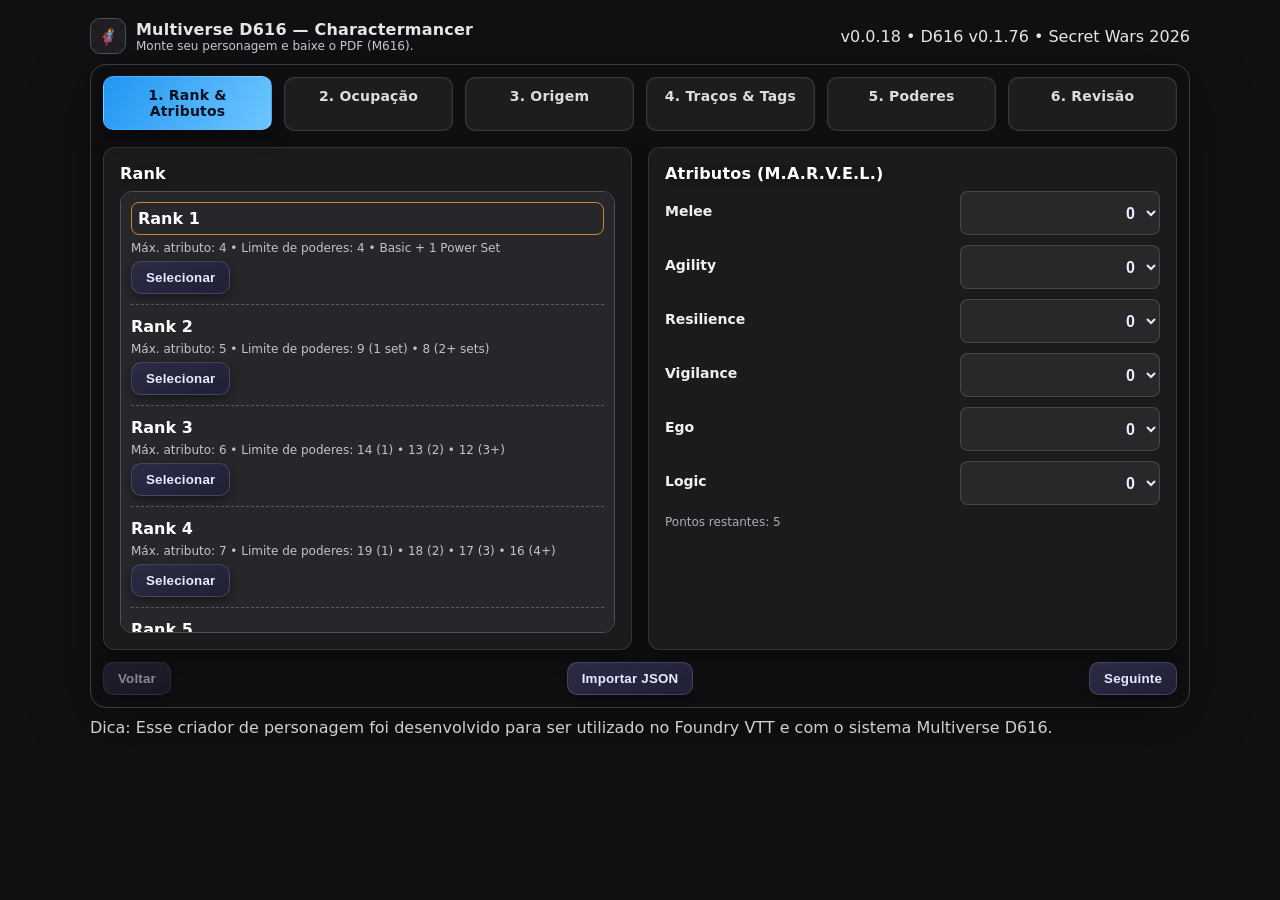
==== index.html @ df47f208 "Sync Charactermancer data with Multiverse-D616 v0.1.76" ====
<!doctype html>
<html lang="pt-BR">
<head>
  <meta charset="utf-8" />
  <meta name="viewport" content="width=device-width, initial-scale=1" />
  <title>Multiverse D616 — Charactermancer</title>
  <meta name="description" content="Charactermancer web (Multiverse D616) — monte personagem e baixe PDF." />
  <link rel="icon" href="assets/img/favicon.svg" type="image/svg+xml" />
  <link rel="stylesheet" href="styles/styles.css" />
  <link rel="stylesheet" href="styles/skin-iconic.css" />
  <style>
    body{margin:0;background:#111114;color:#e6e6e6;font-family:system-ui,-apple-system,Segoe UI,Roboto,Arial,sans-serif;}
    .page{max-width:1100px;margin:18px auto;padding:0 12px;}
    .topbar{display:flex;align-items:center;justify-content:space-between;gap:12px;margin-bottom:10px;}
    .brand{display:flex;align-items:center;gap:10px;}
    .brand .logo{width:34px;height:34px;display:inline-flex;align-items:center;justify-content:center;border-radius:10px;background:#1f1f23;border:1px solid #505059;}
    .brand h1{font-size:16px;margin:0;font-weight:800;letter-spacing:.2px;}
    .brand .sub{font-size:12px;color:#c7c7d1;}
    .mmc-shell{border:1px solid #3b3b44;border-radius:16px;padding:12px;background:rgba(0,0,0,.12);box-shadow:0 14px 60px rgba(0,0,0,.35);}
    .toast-wrap{position:fixed;top:12px;right:12px;display:flex;flex-direction:column;gap:10px;z-index:9999;}
    .toast{min-width:260px;max-width:420px;padding:10px 12px;border-radius:12px;border:1px solid rgba(255,255,255,.12);background:#1f1f23;box-shadow:0 10px 30px rgba(0,0,0,.35);}
    .toast strong{display:block;font-size:12px;margin-bottom:4px;opacity:.9;}
    .toast p{margin:0;font-size:13px;line-height:1.35;color:#e6e6e6;}
  </style>
</head>
<body>
  <div class="toast-wrap" id="toast-wrap" aria-live="polite" aria-atomic="true"></div>

  <div class="page">
    <div class="topbar">
      <div class="brand">
        <div class="logo" aria-hidden="true">🦸</div>
        <div>
          <h1>Multiverse D616 — Charactermancer</h1>
          <div class="sub">Monte seu personagem e baixe o PDF (M616).</div>
        </div>
      </div>
      <div class="sub" id="version"></div>
    </div>

    <div class="mmc-shell mmc-app" id="mmc-root"></div>

    <div class="sub" style="margin-top:10px;opacity:.9;" id="mmc-tip">
      Dica: Esse criador de personagem foi desenvolvido para ser utilizado no Foundry VTT e com o sistema Multiverse D616.
    </div>
  </div>

  <script src="js/m616-export.js"></script>
  <script>
    /*
     * Catálogo sincronizado diretamente com o Charactermancer do sistema.
     * Isso mantém Origins, Traits, Tags, Powers e demais dados do site alinhados
     * ao Multiverse-D616 sem duplicar uma segunda base de regras neste repositório.
     */
    (() => {
      const SYSTEM_VERSION = "0.1.76";
      const SITE_VERSION = "0.0.18";
      const DATA_ROOT = "https://raw.githubusercontent.com/rodrigosinistro/multiverse-D616/main/apps/charactermancer/data/";
      const DATA_FILES = new Set([
        "actor-modelo.json",
        "items.json",
        "occupations.json",
        "origins.json",
        "traits.json",
        "tags.json",
        "powers.json"
      ]);

      const originalFetch = window.fetch.bind(window);
      window.fetch = function(resource, options) {
        try {
          const raw = typeof resource === "string" ? resource : resource?.url;
          const url = new URL(raw, window.location.href);
          const match = url.pathname.match(/(?:^|\/)data\/([^/?#]+)$/);
          const file = match?.[1];
          if (file && DATA_FILES.has(file)) {
            return originalFetch(DATA_ROOT + file, { ...(options || {}), cache: "no-store" });
          }
        } catch (_) {}
        return originalFetch(resource, options);
      };

      window.MMC_D616_SYNC = Object.freeze({
        siteVersion: SITE_VERSION,
        systemVersion: SYSTEM_VERSION,
        source: "Multiverse-D616 / Secret Wars 2026"
      });

      window.addEventListener("load", () => {
        setTimeout(() => {
          const version = document.getElementById("version");
          if (version) version.textContent = `v${SITE_VERSION} • D616 v${SYSTEM_VERSION} • Secret Wars 2026`;
        }, 0);
      });
    })();
  </script>
  <script src="js/mmc-site.js"></script>
</body>
</html>
---- styles/styles.css ----
/* Marvel Multiverse Charactermancer - High Contrast Theme (v0.6.4) */
.mmc-app { font-size: 14px; color:#e6e6e6; }
.mmc-app a, .mmc-app button, .mmc-app input, .mmc-app select, .mmc-app textarea { color:#e6e6e6; }

/* Tokens */
:root {
  --mmc-bg: #1f1f23;
  --mmc-elev: #26262b;
  --mmc-elev-2: #2d2d33;
  --mmc-border: #505059;
  --mmc-soft: #8e8e9a;
  --mmc-strong: #f0f0f5;
  --mmc-accent: #c98b1f; /* dourado suave para combinar com o tema Marvel */
  --mmc-accent-2: #8bc2ff; /* azul de destaque para inputs/seleção */
  --mmc-danger: #e05d5d;
}

.mmc-app .mmc-header { display:flex; gap:8px; align-items:center; margin-bottom:8px; }
.mmc-steps { display:flex; gap:8px; margin-bottom:10px; flex-wrap:wrap; }
.mmc-step {
  padding:6px 10px; border-radius:12px;
  background: var(--mmc-elev);
  color:#ddd; border:1px solid var(--mmc-border);
  box-shadow: inset 0 -1px 0 rgba(0,0,0,.25);
}
.mmc-step.active {
  color: var(--mmc-strong);
  background: linear-gradient(180deg, #3b3b42, #2b2b31);
  border-color: var(--mmc-accent);
  box-shadow: 0 0 0 1px var(--mmc-accent) inset, 0 2px 6px rgba(0,0,0,.35);
}

.mmc-body { display:grid; gap:12px; }
.mmc-grid { display:grid; grid-template-columns: 1fr 2fr; gap:14px; }

.mmc-card {
  background: var(--mmc-bg);
  border:1px solid var(--mmc-border);
  border-radius:14px;
  padding:12px;
  box-shadow: 0 1px 0 rgba(0,0,0,.2), inset 0 1px 0 rgba(255,255,255,.02);
}
.mmc-card h3 { margin:0 0 8px 0; font-size:16px; font-weight:800; color:var(--mmc-strong); letter-spacing:.2px; }

.mmc-field { margin-bottom:10px; }
.mmc-field label { display:block; font-weight:700; margin-bottom:4px; color:#f1f1f1; }

/* Inputs */
.mmc-app input[type="number"],
.mmc-app input[type="text"],
.mmc-app select,
.mmc-app textarea {
  width:100%; padding:8px 10px;
  background:#2a2a2f;
  color:#f3f3f3;
  border:1px solid var(--mmc-border);
  border-radius:8px;
  outline:none;
}
.mmc-app input::placeholder, .mmc-search::placeholder { color:#bdbdc7; }
.mmc-app input:focus, .mmc-app select:focus, .mmc-app textarea:focus {
  border-color: var(--mmc-accent-2);
  box-shadow: 0 0 0 2px rgba(139,194,255,.25);
}

/* Buttons */
.mmc-btn {
  padding:8px 12px;
  border-radius:10px;
  border:1px solid var(--mmc-border);
  background: linear-gradient(180deg, #3b3b42, #2b2b31);
  color:#f7f7fb;
  cursor:pointer;
  font-weight:700;
  letter-spacing:.2px;
}
.mmc-btn:hover { filter: brightness(1.08); border-color: var(--mmc-accent); }
.mmc-btn:disabled { opacity:.5; cursor:not-allowed; }

/* Lists and items */
.mmc-list {
  max-height: 420px; overflow:auto;
  border:1px solid var(--mmc-border);
  border-radius:12px;
  padding:10px;
  background: var(--mmc-elev);
}
.mmc-pwr { margin-bottom:12px; padding-bottom:10px; border-bottom:1px dashed #5a5a66; }
.mmc-pwr .name { font-size:16px; font-weight:800; margin-bottom:6px; color:#ffffff; }
.mmc-pwr .desc { margin-bottom:6px; color:#e0e0ea; }
.mmc-pwr .effect { margin-bottom:6px; color:#cfe1ff; }

/* Search */
.mmc-search {
  width:100%; padding:8px 10px;
  border-radius:8px; border:1px solid var(--mmc-border);
  background:#2a2a2f; color:#f3f3f3;
  margin-bottom:8px;
}

/* Tags */
.mmc-tags { display:flex; flex-wrap:wrap; gap:6px; }
.mmc-tag {
  padding:3px 8px; border-radius:999px;
  background:#34343c; border:1px solid #5e5e6b;
  color:#f1f1f1; font-weight:700;
}

/* Small helper text */
.mmc-small { font-size:12px; color:#c7c7d1; }

/* Footer nav */
.mmc-nav { display:flex; justify-content:space-between; margin-top:12px; gap:12px; align-items:center; }
.mmc-nav-group { display:flex; gap:10px; flex-wrap:wrap; align-items:center; }
.mmc-nav-center { flex:1; justify-content:center; }


/* v0.6.5 */
.mmc-selected, .mmc-review { color:#ffffff !important; }

/* Ensure selected panels and inputs are readable */
.mmc-selected, .mmc-selected * { color: var(--mmc-strong); }
.mmc-tags { display:flex; flex-wrap:wrap; gap:8px; width:100%; }
.mmc-tag { background: var(--mmc-elev-2); border:1px solid var(--mmc-border); padding:4px 8px; border-radius:999px; }
.mmc-tag .mmc-badge { margin-left:6px; font-size:.8em; opacity:.8; }
.mmc-grid { display:grid; grid-template-columns: 1fr 1fr; gap:12px; }
@media (max-width: 1024px){ .mmc-grid { grid-template-columns: 1fr; } }
.mmc-app input, .mmc-app select, .mmc-app textarea { background: var(--mmc-elev); border:1px solid var(--mmc-border); }

.mmc-sub{margin-top:18px;}
.mmc-gap16{height:12px;}


/* v0.6.46 — Melhor espaço para valor selecionado e cores */
.mmc-attr-select { width: 100%; color:#fff; font-weight:700; }
.mmc-attr-select option { color:#000; background:#fff; }
.mmc-card .mmc-field { display:grid; grid-template-columns: 1fr 160px; align-items:center; gap:8px; }


/* v0.6.47 — visibilidade máxima do valor */
.mmc-attr-select { 
  width: 100%; 
  color:#fff; 
  font-weight:700; 
  text-align: right;
  padding-right: 28px; /* espaço para o caret nativo */
  line-height: 1.2;
}
/* Algumas skins aplicam transform/filters no select; forço contraste */
.mmc-attr-select:focus { outline: 2px solid var(--mmc-accent-2); }


/* v0.6.47 — visibilidade máxima do valor (reforço) */
.mmc-attr-select { 
  width: 100%;
  color:#fff;
  font-weight:700;
  text-align:right;
  padding-right:28px;
  line-height:1.2;
}
.mmc-attr-select option { color:#000; background:#fff; }


/* v0.6.48 — altura maior para ver o número selecionado */
.mmc-card .mmc-field { grid-template-columns: 1fr 200px; } /* um pouco mais largo ajuda a leitura */
.mmc-attr-select {
  height: 44px;             /* ~2x a altura padrão */
  min-height: 44px;
  line-height: 44px;        /* ajuda a centralizar verticalmente em alguns temas */
  padding: 0 28px 0 10px;   /* espaço pro caret + respiro à esquerda */
  font-size: 16px;          /* número mais legível */
  color: #fff;              /* valor em branco (controle) */
  font-weight: 700;
}
/* Em alguns temas o select ignora line-height; reforço com padding vertical */
@supports not (line-height: 44px) {
  .mmc-attr-select { padding-top: 8px; padding-bottom: 8px; }
}


/* v0.6.49 — Selecionados separados (Traços / Tags) */
.mmc-selected h3 { margin-bottom: 6px; }
.mmc-tags { display:flex; flex-wrap:wrap; gap:6px; }
.mmc-tag { background: rgba(255,255,255,0.08); border:1px solid rgba(255,255,255,0.15); padding:4px 8px; border-radius:999px; font-size:12px; }
.mmc-tag a { margin-left:6px; color:#fff; text-decoration:none; font-weight:700; }
.mmc-tag a:hover { text-decoration:underline; }
.mmc-tag-granted { background: rgba(58,199,94,0.18); border-color: rgba(58,199,94,0.35); }


/* v0.6.50 — Botão de remover como chip '×' sem navegação */
.mmc-chip-x {
  all: unset;
  cursor: pointer;
  font-weight: 900;
  margin-left: 6px;
  padding: 0 6px;
  line-height: 1;
}
.mmc-chip-x:hover { text-decoration: underline; }


.mmc-warn{background:rgba(255,200,0,.08); border:1px solid rgba(255,200,0,.4); padding:.5rem .75rem; border-radius:.5rem; margin:.5rem 0;}
.mmc-chips{display:flex; flex-wrap:wrap; gap:.5rem;}
.mmc-tag{background:rgba(255,255,255,.08); border:1px solid rgba(255,255,255,.2); border-radius:999px; padding:.2rem .6rem; font-size:.9em; display:inline-flex; align-items:center; gap:.35rem;}
.mmc-tag-granted{background:rgba(54,197,255,.12); border-color:rgba(54,197,255,.45);}
.mmc-chip-x{background:transparent; border:none; font-weight:bold; cursor:pointer; color:inherit;}


/* Power Sets select sizing + colors */
.mmc-card .mmc-select{ width: 100%; display:block; }
.mmc-card .mmc-select { color: #fff; }             /* value shown in the box: white */
.mmc-card .mmc-select option { color:#000; }       /* dropdown options: black */

.mmc-card .mmc-select option, .mmc-card .mmc-select optgroup{ color:#000 !important; background:#e8e1d0 !important; }

.mmc-list{ max-height: 520px; overflow:auto; }

.mmc-selected-panel{ margin-top:.5rem; border-top:1px solid rgba(255,255,255,.12); padding-top:.5rem; }

/* Power Sets select: full width + same height as search (~38px) */
.mmc-card .mmc-select{ width:100% !important; display:block; color:#fff !important; }
.mmc-card .mmc-select.mmc-select-tall{ height:38px; line-height:38px; padding:0 .6rem; }
.mmc-card .mmc-select option{ color:#000 !important; }
/* Subcards and chips for bottom 'Selecionados' panel */
.mmc-subcard{ background: rgba(255,255,255,.03); border:1px solid rgba(255,255,255,.08); }
.mmc-card h4{ margin:.25rem 0 .5rem; font-weight:600; font-size:1rem; opacity:.9; }
.mmc-list{ max-height:420px; overflow:auto; }
.mmc-chips{ display:flex; flex-wrap:wrap; gap:.5rem; }
.mmc-tag{ background:rgba(255,255,255,.08); border:1px solid rgba(255,255,255,.2); border-radius:999px; padding:.2rem .6rem; font-size:.9em; display:inline-flex; align-items:center; gap:.35rem; }
.mmc-tag-granted{ background:rgba(54,197,255,.12); border-color:rgba(54,197,255,.45); }
.mmc-chip-x{ background:transparent; border:none; font-weight:bold; cursor:pointer; color:inherit; }

.mmc-subcard, .mmc-subcard * { color: #fff !important; }
.mmc-tag, .mmc-tag * { color: #fff !important; }

/* Revisão: rank highlight */
.mmc-rank-display{ font-size:1.15rem; color:#fff; font-weight:700; margin:-2px 0 6px; }
/* Ensure dropdown in review uses same color scheme */
.mmc-field .mmc-select{ color:#fff !important; }
.mmc-field .mmc-select option{ color:#000 !important; }
.mmc-field textarea{ min-height: 84px; }


/* v0.6.63 — Step 6 polish */
.mmc-review .mmc-field { grid-column: 1 / -1; display: block !important; }
.mmc-review .mmc-field label { display:block !important; margin-bottom: 6px; }
.mmc-review .mmc-field textarea { width:100% !important; min-height: 120px; } /* taller default */
.mmc-review .mmc-field .mmc-select { min-height: 42px; padding-top: 6px; padding-bottom: 6px; } /* ~50% taller */

/* guard: hide any leftover refresh attributes */
[data-refresh-powers],[data-refresh-traits],[data-refresh-tags]{display:none!important}
---- styles/skin-iconic.css ----
/* MMC Skin — Iconic Style Adaptation (non-invasive, purely visual)
   This stylesheet maps Iconic Item Mancer's visual language to MMC classes.
   Scope: .mmc-app only (avoids global bleed).*/

/* App background & typography */
.mmc-app {
  /* keep font from Foundry, but tune smoothing */
  -webkit-font-smoothing: antialiased;
  -moz-osx-font-smoothing: grayscale;
  color: #e0e0e0;
}

.mmc-app .window-content {
  background: linear-gradient(135deg, #1a1a2e 0%, #16213e 100%);
  padding: 16px;
}

/* Cards & surface */
.mmc-app .mmc-card,
.mmc-app .mmc-subcard,
.mmc-app .mmc-selected-panel,
.mmc-app .mmc-grid > .mmc-card {
  background: rgba(255, 255, 255, 0.05);
  border: 1px solid rgba(255, 255, 255, 0.12);
  border-radius: 12px;
  box-shadow: 0 6px 18px rgba(0,0,0,0.35);
  padding: 16px;
}

/* Grid spacing */
.mmc-app .mmc-grid {
  display: grid;
  grid-gap: 16px;
}

/* Headings */
.mmc-app h1, .mmc-app h2, .mmc-app h3, .mmc-app h4 {
  color: #ffffff;
  text-shadow: 0 2px 8px rgba(0,0,0,0.35);
}
.mmc-app h2 {
  border-bottom: 2px solid #2196f3;
  padding-bottom: 8px;
}

/* Stepper (map Iconic progress indicator → MMC .mmc-steps/.mmc-step) */
.mmc-app .mmc-steps {
  display: grid;
  grid-template-columns: repeat(auto-fit, minmax(140px, 1fr));
  gap: 12px;
  margin-bottom: 16px;
}
.mmc-app .mmc-step {
  background: rgba(255,255,255,0.06);
  border: 1px solid rgba(255,255,255,0.12);
  border-radius: 10px;
  padding: 10px 12px;
  text-align: center;
  font-weight: 600;
  letter-spacing: 0.2px;
  transition: transform .12s ease, box-shadow .12s ease, background .12s ease;
  box-shadow: inset 0 0 0 1px rgba(255,255,255,0.04);
}
.mmc-app .mmc-step.active {
  background: linear-gradient(120deg, #2196f3, #6ec6ff);
  color: #0b1020;
  box-shadow: 0 8px 18px rgba(0,0,0,0.4);
  transform: translateY(-1px);
}

/* Body sections */
.mmc-app .mmc-body {
  background: transparent;
}

/* Buttons */
.mmc-app .mmc-btn,
.mmc-app button {
  background: linear-gradient(160deg, #2b2b44, #1f1f36);
  border: 1px solid rgba(255,255,255,0.15);
  color: #e8ecff;
  border-radius: 10px;
  padding: 8px 14px;
  font-weight: 600;
  cursor: pointer;
  transition: transform .08s ease, box-shadow .12s ease, background .12s ease, border-color .12s ease;
  box-shadow: 0 4px 10px rgba(0,0,0,0.35);
}
.mmc-app .mmc-btn:hover,
.mmc-app button:hover {
  transform: translateY(-1px);
  border-color: #8bc2ff;
  box-shadow: 0 6px 14px rgba(0,0,0,0.45);
}
.mmc-app .mmc-btn:disabled,
.mmc-app button:disabled {
  opacity: 0.55;
  cursor: not-allowed;
}

/* Inputs & form controls */
.mmc-app input[type="text"],
.mmc-app input[type="number"],
.mmc-app input[type="search"],
.mmc-app select,
.mmc-app textarea {
  background: rgba(255, 255, 255, 0.06);
  border: 1px solid rgba(255, 255, 255, 0.15);
  border-radius: 8px;
  color: #e6eeff;
  padding: 6px 8px;
  outline: none;
  transition: border-color .12s ease, box-shadow .12s ease, background .12s ease;
}
.mmc-app input:focus,
.mmc-app select:focus,
.mmc-app textarea:focus {
  border-color: #2196f3;
  box-shadow: 0 0 0 3px rgba(33, 150, 243, 0.25);
  background: rgba(255, 255, 255, 0.09);
}

/* Tags & chips */
.mmc-app .mmc-tag, .mmc-app .mmc-chip, .mmc-app .mmc-chip-x {
  background: rgba(255,255,255,0.10);
  border: 1px solid rgba(255,255,255,0.18);
  border-radius: 999px;
  padding: 4px 10px;
}
.mmc-app .mmc-tag-granted {
  background: linear-gradient(120deg, rgba(33, 150, 243, 0.22), rgba(140, 198, 255, 0.22));
  border-color: rgba(140, 198, 255, 0.45);
}

/* Tables & lists */
.mmc-app table {
  background: rgba(0,0,0,0.2);
  border: 1px solid rgba(255,255,255,0.12);
  border-radius: 10px;
  overflow: hidden;
}
.mmc-app table th {
  background: rgba(255,255,255,0.06);
}
.mmc-app table td, .mmc-app table th {
  border-color: rgba(255,255,255,0.12);
}

/* Subtle separators */
.mmc-app hr {
  border: none;
  border-top: 1px solid rgba(255,255,255,0.14);
  margin: 12px 0;
}

/* Minor helpers */
.mmc-app .mmc-warn { color: #ffb74d; }
.mmc-app .mmc-small { opacity: 0.85; font-size: 12px; }
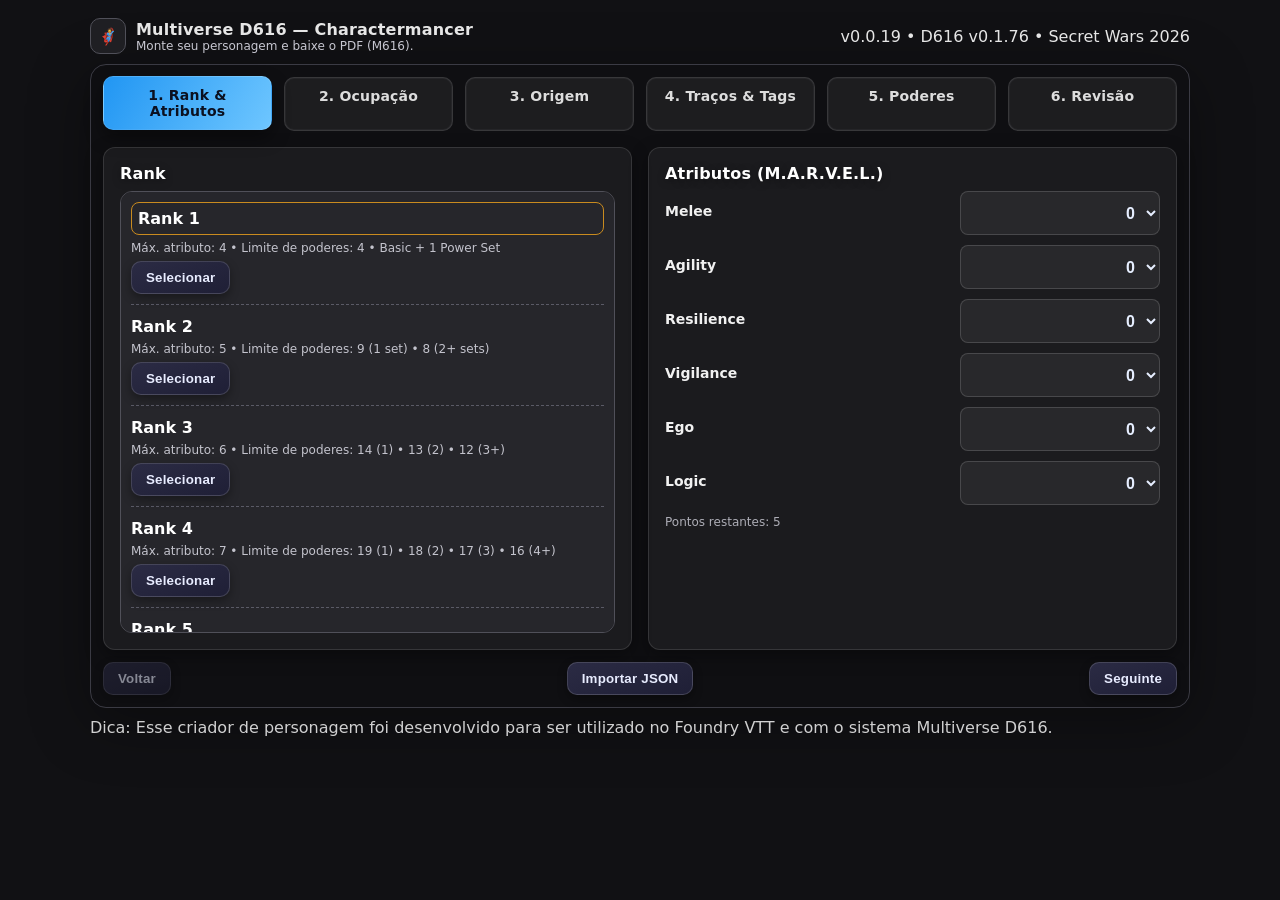
==== commit 1372e9d9: "Add power effect info popup to web Charactermancer" ====
--- a/index.html
+++ b/index.html
@@ -48,13 +48,13 @@
   <script src="js/m616-export.js"></script>
   <script>
     /*
-     * Catálogo sincronizado diretamente com o Charactermancer do sistema.
-     * Isso mantém Origins, Traits, Tags, Powers e demais dados do site alinhados
-     * ao Multiverse-D616 sem duplicar uma segunda base de regras neste repositório.
+     * O repositório do sistema é a fonte canônica dos catálogos do Charactermancer.
+     * O site busca primeiro os dados do Multiverse-D616 e mantém os JSONs locais
+     * como fallback caso o raw.githubusercontent.com esteja indisponível.
      */
     (() => {
       const SYSTEM_VERSION = "0.1.76";
-      const SITE_VERSION = "0.0.18";
+      const SITE_VERSION = "0.0.19";
       const DATA_ROOT = "https://raw.githubusercontent.com/rodrigosinistro/multiverse-D616/main/apps/charactermancer/data/";
       const DATA_FILES = new Set([
         "actor-modelo.json",
@@ -67,16 +67,24 @@
       ]);
 
       const originalFetch = window.fetch.bind(window);
-      window.fetch = function(resource, options) {
+      window.fetch = async function(resource, options) {
         try {
           const raw = typeof resource === "string" ? resource : resource?.url;
           const url = new URL(raw, window.location.href);
           const match = url.pathname.match(/(?:^|\/)data\/([^/?#]+)$/);
           const file = match?.[1];
+
           if (file && DATA_FILES.has(file)) {
-            return originalFetch(DATA_ROOT + file, { ...(options || {}), cache: "no-store" });
+            try {
+              const remote = await originalFetch(DATA_ROOT + file, { ...(options || {}), cache: "no-store" });
+              if (remote.ok) return remote;
+              console.warn(`MMC: catálogo remoto ${file} retornou ${remote.status}; usando fallback local.`);
+            } catch (error) {
+              console.warn(`MMC: catálogo remoto ${file} indisponível; usando fallback local.`, error);
+            }
           }
         } catch (_) {}
+
         return originalFetch(resource, options);
       };
 
@@ -85,15 +93,9 @@
         systemVersion: SYSTEM_VERSION,
         source: "Multiverse-D616 / Secret Wars 2026"
       });
-
-      window.addEventListener("load", () => {
-        setTimeout(() => {
-          const version = document.getElementById("version");
-          if (version) version.textContent = `v${SITE_VERSION} • D616 v${SYSTEM_VERSION} • Secret Wars 2026`;
-        }, 0);
-      });
     })();
   </script>
   <script src="js/mmc-site.js"></script>
+  <script src="js/secret-wars-2026.js"></script>
 </body>
 </html>
--- a/styles/styles.css
+++ b/styles/styles.css
@@ -251,3 +251,119 @@
 
 /* guard: hide any leftover refresh attributes */
 [data-refresh-powers],[data-refresh-traits],[data-refresh-tags]{display:none!important}
+
+/* v0.0.19 — botão de informação e popup do Efeito dos Powers */
+.mmc-pwr .name {
+  display:flex;
+  align-items:center;
+  flex-wrap:wrap;
+  gap:6px;
+}
+.mmc-power-name { min-width:0; }
+.mmc-power-info {
+  appearance:none;
+  width:20px;
+  height:20px;
+  min-width:20px;
+  padding:0 !important;
+  margin:0;
+  border:1px solid rgba(255,255,255,.55);
+  border-radius:50%;
+  background:rgba(255,255,255,.08);
+  color:#fff !important;
+  display:inline-flex;
+  align-items:center;
+  justify-content:center;
+  font:900 13px/1 Georgia, serif;
+  cursor:pointer;
+  box-shadow:none;
+}
+.mmc-power-info:hover,
+.mmc-power-info:focus-visible {
+  border-color:var(--mmc-accent-2);
+  background:rgba(139,194,255,.18);
+  outline:none;
+  box-shadow:0 0 0 2px rgba(139,194,255,.20);
+}
+.mmc-power-effect-overlay {
+  position:fixed;
+  inset:0;
+  z-index:100000;
+  display:flex;
+  align-items:center;
+  justify-content:center;
+  padding:24px;
+  background:rgba(0,0,0,.52);
+}
+.mmc-power-effect-popup {
+  width:min(520px, calc(100vw - 48px));
+  max-height:min(70vh, 620px);
+  overflow:hidden;
+  background:#1f1f23;
+  color:#f3f3f3;
+  border:1px solid #62626d;
+  border-radius:12px;
+  box-shadow:0 18px 55px rgba(0,0,0,.55);
+}
+.mmc-power-effect-header {
+  display:flex;
+  align-items:flex-start;
+  justify-content:space-between;
+  gap:16px;
+  padding:14px 16px 12px;
+  border-bottom:1px solid #505059;
+  background:#29292f;
+}
+.mmc-power-effect-heading {
+  min-width:0;
+  display:flex;
+  flex-direction:column;
+  gap:2px;
+}
+.mmc-power-effect-kicker {
+  color:#8bc2ff;
+  font-size:11px;
+  font-weight:900;
+  letter-spacing:.12em;
+}
+.mmc-power-effect-title {
+  color:#fff;
+  font-size:17px;
+  line-height:1.25;
+}
+.mmc-power-effect-close {
+  appearance:none;
+  width:30px;
+  height:30px;
+  min-width:30px;
+  padding:0;
+  border:1px solid #62626d;
+  border-radius:8px;
+  background:#33333a;
+  color:#fff;
+  font-size:22px;
+  line-height:1;
+  cursor:pointer;
+}
+.mmc-power-effect-close:hover,
+.mmc-power-effect-close:focus-visible {
+  border-color:#8bc2ff;
+  outline:none;
+}
+.mmc-power-effect-body {
+  padding:16px;
+  overflow:auto;
+  max-height:calc(min(70vh, 620px) - 72px);
+  color:#f1f1f5;
+  font-size:14px;
+  line-height:1.55;
+  white-space:normal;
+}
+.mmc-power-effect-body > :first-child { margin-top:0; }
+.mmc-power-effect-body > :last-child { margin-bottom:0; }
+.mmc-power-effect-body p { margin:.45em 0; }
+.mmc-power-effect-body ul,
+.mmc-power-effect-body ol { margin:.5em 0 .5em 1.5em; padding-left:.75em; }
+.mmc-power-effect-body li { margin:.2em 0; }
+.mmc-power-effect-body blockquote { margin:.65em 0; padding-left:12px; border-left:3px solid #62626d; }
+.mmc-power-effect-body a { color:#8bc2ff; }
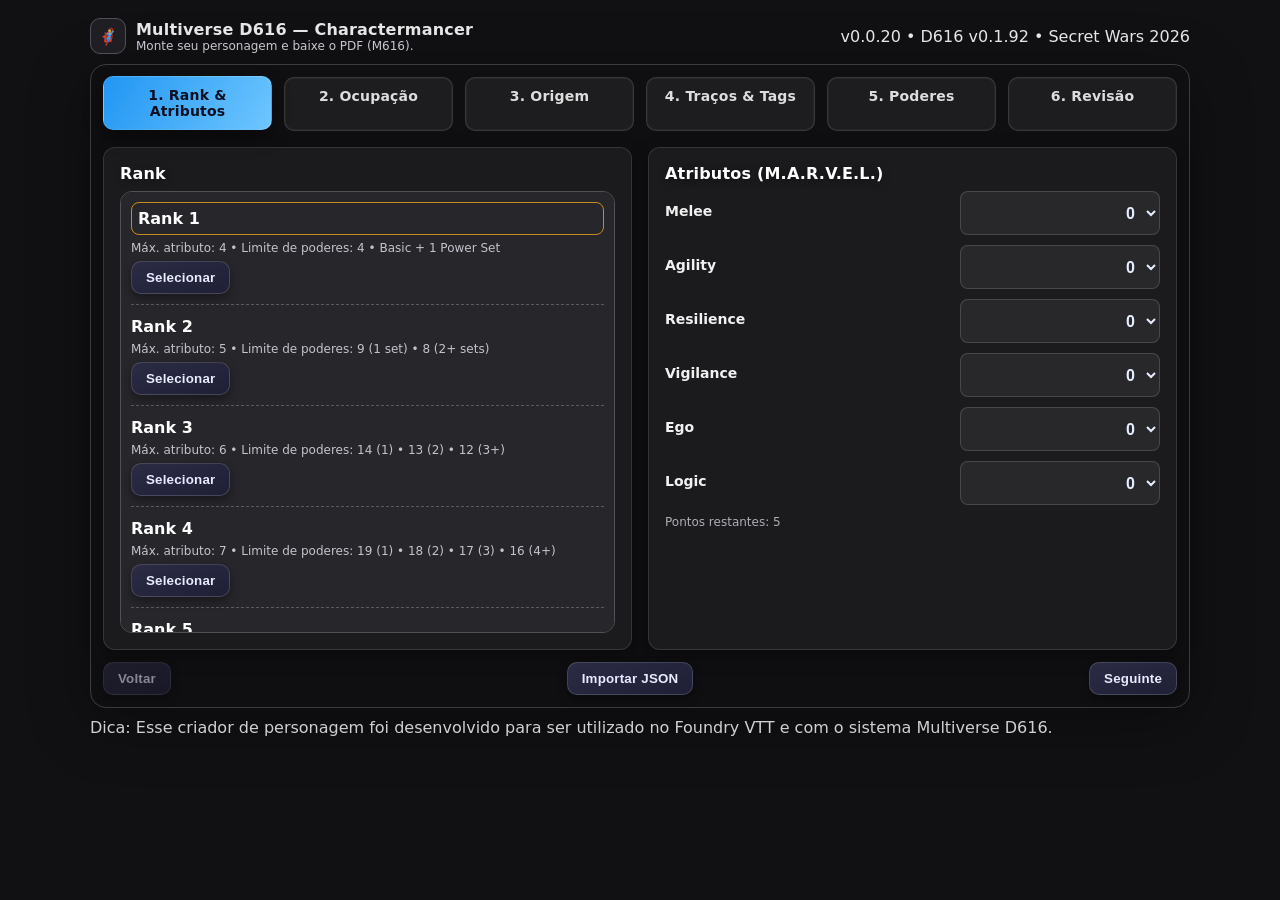
==== commit 80641b3e: "fix: sync header versions" ====
--- a/index.html
+++ b/index.html
@@ -53,8 +53,8 @@
      * como fallback caso o raw.githubusercontent.com esteja indisponível.
      */
     (() => {
-      const SYSTEM_VERSION = "0.1.76";
-      const SITE_VERSION = "0.0.19";
+      const SYSTEM_VERSION = "0.1.92";
+      const SITE_VERSION = "0.0.20";
       const DATA_ROOT = "https://raw.githubusercontent.com/rodrigosinistro/multiverse-D616/main/apps/charactermancer/data/";
       const DATA_FILES = new Set([
         "actor-modelo.json",
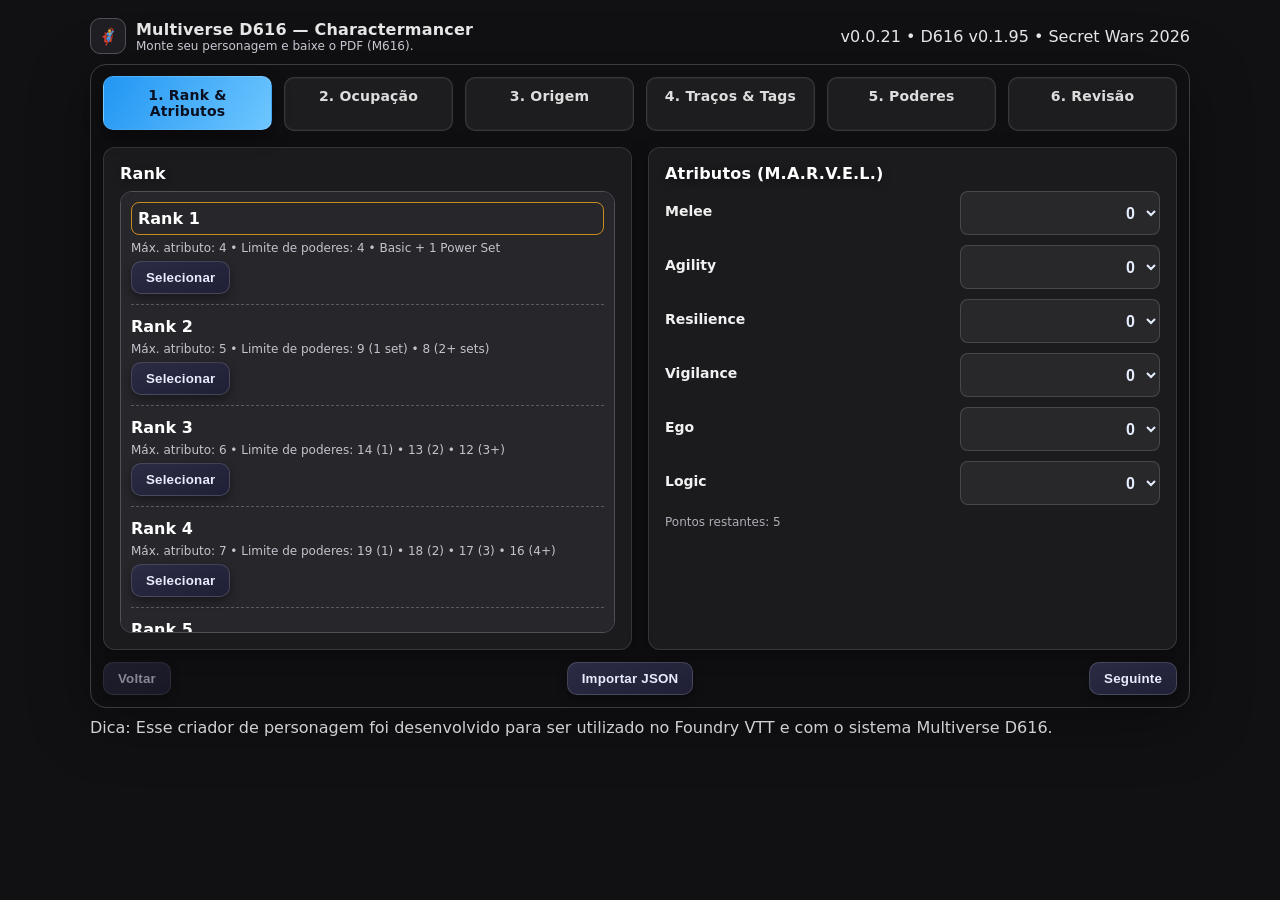
==== commit 5546f5f5: "fix: bust Secret Wars compatibility script cache on v0.0.21" ====
--- a/index.html
+++ b/index.html
@@ -53,8 +53,8 @@
      * como fallback caso o raw.githubusercontent.com esteja indisponível.
      */
     (() => {
-      const SYSTEM_VERSION = "0.1.92";
-      const SITE_VERSION = "0.0.20";
+      const SYSTEM_VERSION = "0.1.95";
+      const SITE_VERSION = "0.0.21";
       const DATA_ROOT = "https://raw.githubusercontent.com/rodrigosinistro/multiverse-D616/main/apps/charactermancer/data/";
       const DATA_FILES = new Set([
         "actor-modelo.json",
@@ -95,7 +95,7 @@
       });
     })();
   </script>
-  <script src="js/mmc-site.js"></script>
-  <script src="js/secret-wars-2026.js"></script>
+  <script src="js/mmc-site.js?v=0.0.21"></script>
+  <script src="js/secret-wars-2026.js?v=0.0.21"></script>
 </body>
 </html>
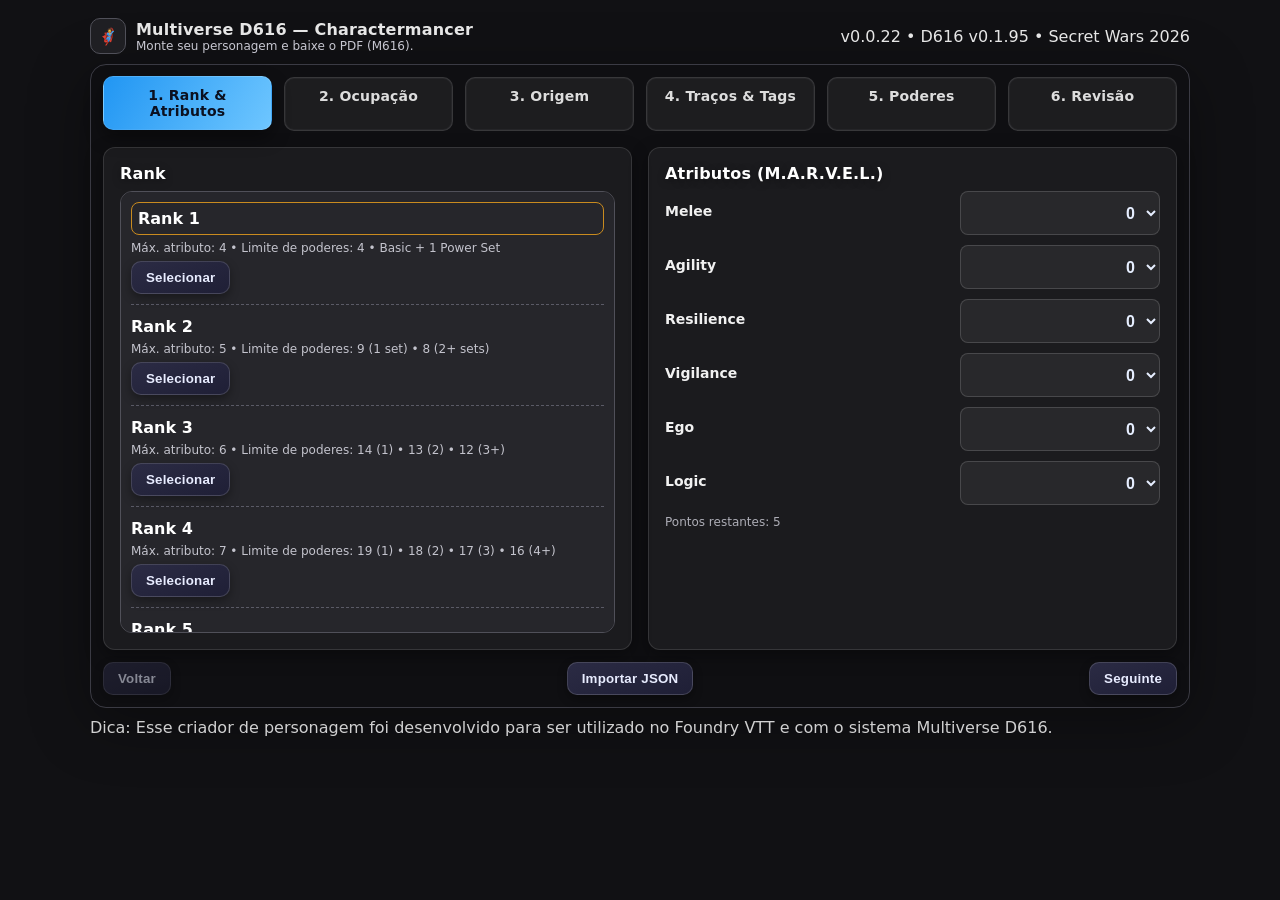
==== commit fa8eaf9a: "fix: correct audited power prerequisites in charactermancer v0.0.22 Require Rank 4 for Energy Absorp" ====
--- a/index.html
+++ b/index.html
@@ -54,7 +54,7 @@
      */
     (() => {
       const SYSTEM_VERSION = "0.1.95";
-      const SITE_VERSION = "0.0.21";
+      const SITE_VERSION = "0.0.22";
       const DATA_ROOT = "https://raw.githubusercontent.com/rodrigosinistro/multiverse-D616/main/apps/charactermancer/data/";
       const DATA_FILES = new Set([
         "actor-modelo.json",
@@ -95,7 +95,7 @@
       });
     })();
   </script>
-  <script src="js/mmc-site.js?v=0.0.21"></script>
-  <script src="js/secret-wars-2026.js?v=0.0.21"></script>
+  <script src="js/mmc-site.js?v=0.0.22"></script>
+  <script src="js/secret-wars-2026.js?v=0.0.22"></script>
 </body>
 </html>
